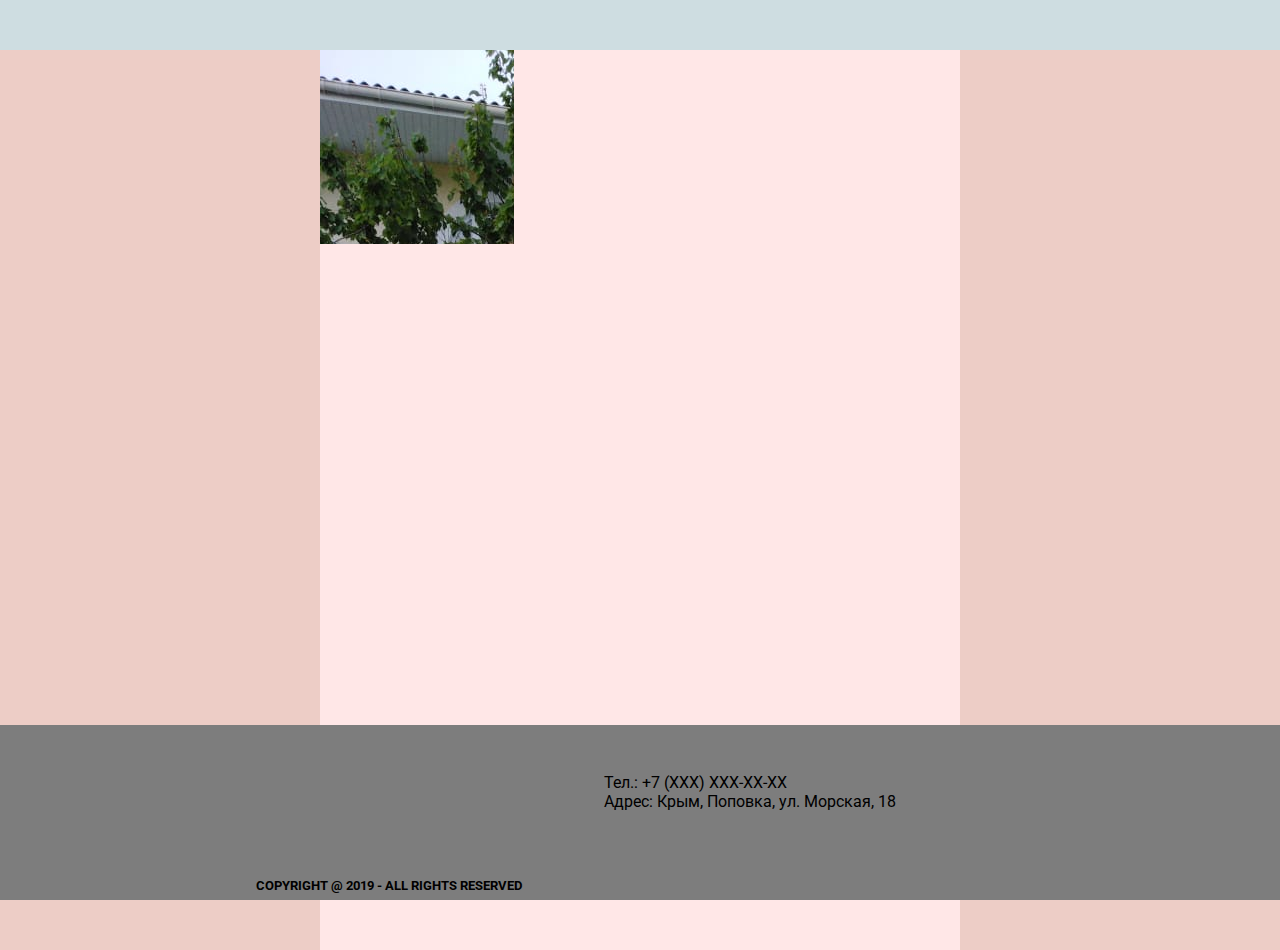
==== index.html @ b184a7c0 "Initial commit" ====
<!DOCTYPE html>
<html lang="en">
<head>
    <meta charset="UTF-8">
    <meta name="viewport" content="width=device-width, initial-scale=1.0">
    <meta http-equiv="X-UA-Compatible" content="ie=edge">
    <link rel="stylesheet" href="css/style.css">
    <link href="https://fonts.googleapis.com/css?family=Roboto&display=swap" rel="stylesheet">
    <title>Document</title>
</head>
<body>
    <div class="background">
    <div class="header"></div>
    <div class="container">
        <div class="main">
            <div class="photoElement" id="ph1"></div>
            <div class="photoElement" id="ph2"></div>
            <div class="photoElement" id="ph3"></div>
            <div class="photoElement" id="ph4"></div>
            <div class="photoElement" id="ph5"></div>
            <div class="photoElement" id="ph6"></div>    
        </div>
    </div>
    <footer class="footer">
        <div class="cinf">
            <div class="contacts">
                <ul id='fcontents'>
                    <li id='continfo'>Тел.: +7 (ХХХ) ХХХ-ХХ-ХХ</li>
                    <li id='continfo'>Адрес: Крым, Поповка, ул. Морская, 18</li>
                </ul>
            </div>
            <h5 class='copyright'>COPYRIGHT @ 2019 - ALL RIGHTS RESERVED</h5>
        </div>
    </footer>
    </div>
</body>
</html>
---- css/style.css ----
body {
    background-color: #edcdc6;
    padding: 0;
    margin: 0;
    min-width: auto;
}

.background {
    height: 100%;
    width: 100%;
    margin: 0;
}

.container {
    width: 50%;
    margin: 0 auto;
}

.header {
    top: 0;
    position: absolute;
    width: 100%;
    height: 50px;
    background-color: #cedde1;   
}

.main {
    background-color: #ffe7e7;
    width: 50%;
    height: 100%;
    position: absolute;
    margin-top: 50px;
    margin-bottom: 170px;
    margin-right: auto;
    margin-left: auto;
}

.footer {
    position: absolute;
    bottom: 0px;
    background-color: #7d7d7d;
    max-height: 175px;
    height: 100%;
    width: 100%;
    padding: 0;
    border: 0;
    margin: 0;
}

.copyright {
    position: absolute;
    bottom: 0;
    margin: 0 auto;
}

.photoElement {
    background-color: white;
    height: 194;
    width: 194;
    object-fit: cover;
    /* object-position: 0 0; */
}

.cinf {
    /* text-align: center; */
    display: flex;
    flex-flow: row wrap;
    margin: 0 auto;
    /* max-width: 1264px; */
    /* max-height: 300px; */
    width: 60%;
    padding: 32px 12px 12px 12px;
    font-family: 'Roboto', sans-serif;
}

.cinf > p{
    text-align: center;
}

.copyright {
    text-align: center;
    margin-bottom: 7px;
}

li {
    display: list-item;
}

ul {

}

.contacts {
    position: absolute;
    right: 30%;
}

/* #continfo {
    text-align: left;
    right: 30%;
    position: absolute;
} */

#ph1 {
    background-image: url("../assets/img/out/ph1.jpeg");
    width: 194px;
    height: 194px;
}

#fcontents {
    list-style: none;
}
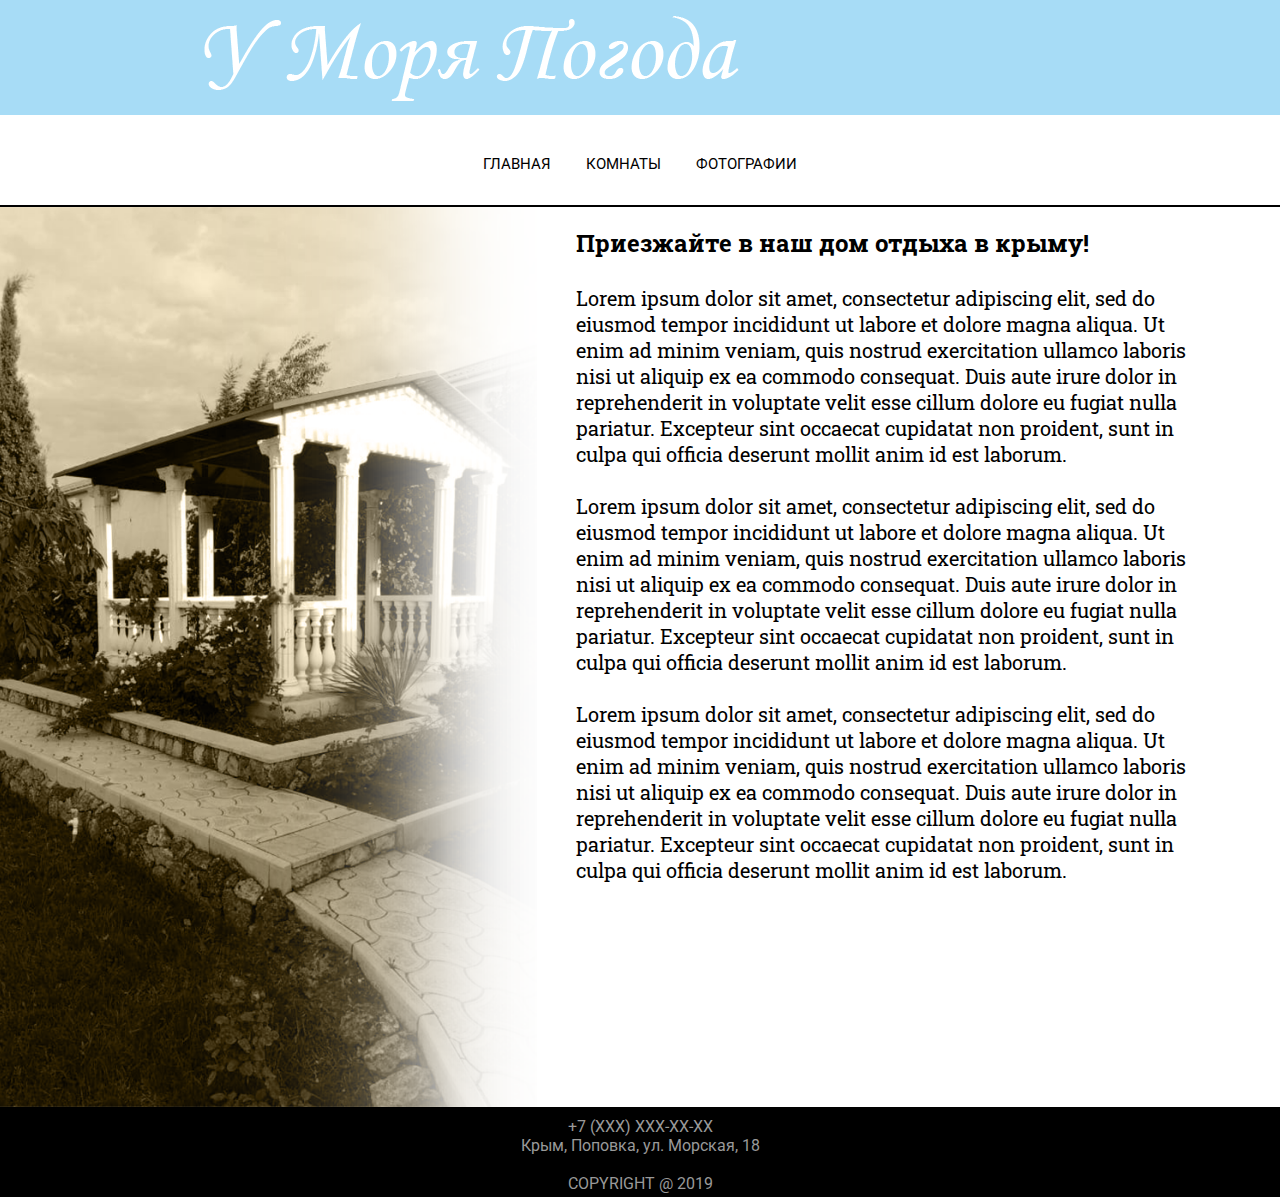
==== commit 18f702b5: "Changed the layout entirely" ====
--- a/index.html
+++ b/index.html
@@ -6,32 +6,64 @@
     <meta http-equiv="X-UA-Compatible" content="ie=edge">
     <link rel="stylesheet" href="css/style.css">
     <link href="https://fonts.googleapis.com/css?family=Roboto&display=swap" rel="stylesheet">
+    <link href="https://fonts.googleapis.com/css?family=Roboto+Slab&display=swap" rel="stylesheet">
     <title>Document</title>
 </head>
 <body>
-    <div class="background">
-    <div class="header"></div>
-    <div class="container">
-        <div class="main">
-            <div class="photoElement" id="ph1"></div>
-            <div class="photoElement" id="ph2"></div>
-            <div class="photoElement" id="ph3"></div>
-            <div class="photoElement" id="ph4"></div>
-            <div class="photoElement" id="ph5"></div>
-            <div class="photoElement" id="ph6"></div>    
+    <header>
+        <div class="logo">
+            <div class="container-logo">
+                <a href="index.html" class='btn-home'><img class="imglogo" src="assets/img/logo-crimea.png" alt=""></a>
+            </div>
         </div>
-    </div>
-    <footer class="footer">
-        <div class="cinf">
-            <div class="contacts">
-                <ul id='fcontents'>
-                    <li id='continfo'>Тел.: +7 (ХХХ) ХХХ-ХХ-ХХ</li>
-                    <li id='continfo'>Адрес: Крым, Поповка, ул. Морская, 18</li>
+    </header>
+    <!-- <div class="container"> -->
+        <nav>
+            <div class="topnav" id="tnav">
+                <a href="index-ph.html">ГЛАВНАЯ</a>
+                <a href="rooms.html">КОМНАТЫ</a>
+                <a href="photos.html">ФОТОГРАФИИ</a>
+                <a id="menu" href="#" class="menuicon">&#9776;</a>
+            </div>
+        </nav>    
+    <main>
+        <div class="mainbackground">
+            <div class="container photogrid" hidden>
+                <div class="photoElement" id="ph1"></div>
+                <div class="photoElement" id="ph2"></div>
+                <div class="photoElement" id="ph3"></div>
+                <div class="photoElement" id="ph4"></div>
+                <div class="photoElement" id="ph5"></div>
+                <div class="photoElement" id="ph6"></div>
+            </div>
+            <div class="container description">
+                <h2>Приезжайте в наш дом отдыха в крыму!</h2>
+                <p><br>Lorem ipsum dolor sit amet, consectetur adipiscing elit, sed do eiusmod tempor incididunt ut labore et dolore magna
+                    aliqua. Ut enim ad minim veniam, quis nostrud exercitation ullamco laboris nisi ut aliquip ex ea commodo consequat.
+                    Duis aute irure dolor in reprehenderit in voluptate velit esse cillum dolore eu fugiat nulla pariatur. Excepteur
+                    sint occaecat cupidatat non proident, sunt in culpa qui officia deserunt mollit anim id est laborum.</p>
+                <p><br>Lorem ipsum dolor sit amet, consectetur adipiscing elit, sed do eiusmod tempor incididunt ut labore et dolore magna
+                    aliqua. Ut enim ad minim veniam, quis nostrud exercitation ullamco laboris nisi ut aliquip ex ea commodo consequat.
+                    Duis aute irure dolor in reprehenderit in voluptate velit esse cillum dolore eu fugiat nulla pariatur. Excepteur
+                    sint occaecat cupidatat non proident, sunt in culpa qui officia deserunt mollit anim id est laborum.</p>
+                <p><br>Lorem ipsum dolor sit amet, consectetur adipiscing elit, sed do eiusmod tempor incididunt ut labore et dolore magna
+                    aliqua. Ut enim ad minim veniam, quis nostrud exercitation ullamco laboris nisi ut aliquip ex ea commodo consequat.
+                    Duis aute irure dolor in reprehenderit in voluptate velit esse cillum dolore eu fugiat nulla pariatur. Excepteur
+                    sint occaecat cupidatat non proident, sunt in culpa qui officia deserunt mollit anim id est laborum.</p>
+            </div>
+        </div>
+    </main>
+    <footer>
+        <div class="footerdiv">
+            <div class="container">
+                <ul>
+                    <li class = 'footer-li'>+7 (ХХХ) ХХХ-ХХ-ХХ</li>
+                    <li class = 'footer-li'>Крым, Поповка, ул. Морская, 18</li>
+                    <li class="footer-copyright"><br>COPYRIGHT @ 2019</li>
                 </ul>
             </div>
-            <h5 class='copyright'>COPYRIGHT @ 2019 - ALL RIGHTS RESERVED</h5>
         </div>
     </footer>
-    </div>
+    <script src="js/script.js"></script>
 </body>
 </html>--- a/css/style.css
+++ b/css/style.css
@@ -1,112 +1,214 @@
+* {
+  margin: 0;
+  padding: 0;
+}
+
 body {
-    background-color: #edcdc6;
-    padding: 0;
-    margin: 0;
-    min-width: auto;
-}
-
-.background {
-    height: 100%;
-    width: 100%;
-    margin: 0;
-}
-
-.container {
-    width: 50%;
-    margin: 0 auto;
-}
-
-.header {
-    top: 0;
+  font-family: "Roboto", sans-serif;
+}
+
+a {
+  text-decoration: none;
+}
+
+li {
+  list-style: none;
+  display: inline-block;
+}
+
+.logo {
+  background: #a7dcf6;
+  width: 100%;
+  display: flex;
+  /* justify-content: center; */
+}
+
+.logo .container-logo {
+  width: 70%;
+  margin: 0 auto;
+}
+
+.imglogo {
+  padding: 5px;
+  max-width: 100%;
+  box-sizing: border-box;
+}
+
+nav {
+  margin: auto;
+  width: 100%;
+  height: 50px;
+  text-align: center;
+  border-bottom: black 2px solid;
+  /* box-shadow: 5px rgba(100, 100, 100); */
+}
+
+.topnav {
+  background-color: #fff;
+  font-size: 14px;
+  margin-top: 40px;
+}
+
+.topnav a {
+  color: #000;
+  text-align: center;
+  padding: 14px 16px;
+  font-size: 15px;
+  height: 100%;
+}
+
+.topnav a:hover {
+  border-bottom: 18px solid #f6c1a7;
+  border-top: 26px solid #f6c1a7;
+  background-color: #F6C1A7;
+  color: white;
+}
+
+.topnav .menuicon {
+  display: none;
+  /* float: right; */
+}
+
+.topnav .menuicon:hover {
+  border-bottom: none;
+  border-right: none;
+}
+
+body .container {
+  width: 50%;
+  margin: 0 auto;
+}
+
+.mainbackground {
+    height: 100vh;
+    background-image: url('../assets/img/out/bg1.png');
+    background-size: cover;
+    background-position: center;
+    /* position: fixed; */
+}
+
+.photogrid {
     position: absolute;
-    width: 100%;
-    height: 50px;
-    background-color: #cedde1;   
-}
-
-.main {
-    background-color: #ffe7e7;
-    width: 50%;
-    height: 100%;
-    position: absolute;
-    margin-top: 50px;
-    margin-bottom: 170px;
-    margin-right: auto;
-    margin-left: auto;
-}
-
-.footer {
-    position: absolute;
-    bottom: 0px;
-    background-color: #7d7d7d;
-    max-height: 175px;
-    height: 100%;
-    width: 100%;
-    padding: 0;
-    border: 0;
-    margin: 0;
-}
-
-.copyright {
-    position: absolute;
-    bottom: 0;
-    margin: 0 auto;
+    right: 5%;
+    padding-top: 50px;
 }
 
 .photoElement {
-    background-color: white;
-    height: 194;
-    width: 194;
-    object-fit: cover;
-    /* object-position: 0 0; */
-}
-
-.cinf {
-    /* text-align: center; */
-    display: flex;
-    flex-flow: row wrap;
-    margin: 0 auto;
-    /* max-width: 1264px; */
-    /* max-height: 300px; */
-    width: 60%;
-    padding: 32px 12px 12px 12px;
-    font-family: 'Roboto', sans-serif;
-}
-
-.cinf > p{
-    text-align: center;
-}
-
-.copyright {
-    text-align: center;
-    margin-bottom: 7px;
-}
-
-li {
-    display: list-item;
-}
-
-ul {
-
-}
-
-.contacts {
-    position: absolute;
-    right: 30%;
-}
-
-/* #continfo {
-    text-align: left;
-    right: 30%;
-    position: absolute;
-} */
-
-#ph1 {
-    background-image: url("../assets/img/out/ph1.jpeg");
+    box-sizing: border-box;
     width: 194px;
     height: 194px;
-}
-
-#fcontents {
-    list-style: none;
-}+    background-size: cover;
+    float: left;
+    margin: 3%;
+    border-radius: 5%;
+}
+
+.description {
+    font-family: 'Roboto Slab', serif;
+    position: absolute;
+    right: 5%;
+    padding-top: 20px;
+}
+
+.description>p {
+    font-size: 20px;
+}
+
+#ph1 {
+    background-image: url('../assets/img/out/ph4.jpeg');
+    object-position: 50% 0;
+}
+#ph2 {
+    background-image: url('../assets/img/out/ph1.jpeg');
+    object-position: 50% 0;
+}
+#ph3 {
+    background-image: url('../assets/img/out/ph2.jpeg');
+    object-position: 50% 0;
+}
+#ph4 {
+    background-image: url('../assets/img/out/ph9.jpeg');
+    object-position: 50% 0;
+}
+#ph5 {
+    background-image: url('../assets/img/out/ph6.jpeg');
+    object-position: 50% 0;
+}
+#ph6 {
+    background-image: url('../assets/img/out/ph8.jpeg');
+    object-position: 50% 0;
+}
+
+.footerdiv {
+    height: 70px;
+    background: #000;
+    color: #999;
+    text-shadow: 5px #666;
+    padding: 10px;
+    text-align: center;
+}
+
+.footer-li {
+    display: block;
+
+}
+
+.footer-copyright {
+    justify-content: center;
+}
+
+/* Это нужно для определенных экранов меньше 768px */
+@media screen and (max-width: 768px) {
+  /* Это нужно для значения первого элемента, чтобы была видна кнопка ГЛАВНАЯ и рядом с ней иконка меню */
+  .topnav a:not(:first-child) {
+    display: none;
+  }
+  .topnav a.menuicon {
+    float: right;
+    margin-top: -17px;
+    display: block;
+    color: black;
+  }
+  nav {
+    width: 100%;
+    height: 100px;
+  }
+  .topnav.responsive {
+    position: relative;
+  }
+  /* Чтобы иконка отображалась справа, это для маленьких экранов */
+  .topnav.responsive a.menuicon {
+    position: absolute;
+    right: 0;
+    top: 0;
+  }
+
+  .topnav.responsive a:hover {
+    border-right: 4px solid #000;
+    border-bottom: 0;
+  }
+
+  .topnav.responsive a.menuicon:hover {
+      border: none;
+  }
+
+  /* переместить текст влево */
+  .topnav.responsive a {
+    float: none;
+    display: block;
+    text-align: left;
+  }
+  .mainbackground {
+      background-image: none;
+  }
+  .photogrid {
+      right: 0;
+      /* text-align: center; */
+      margin: 0 auto;
+      position: relative;
+  }
+  .photoElement {
+      height: 400px;
+      width: 400px;
+  }
+}
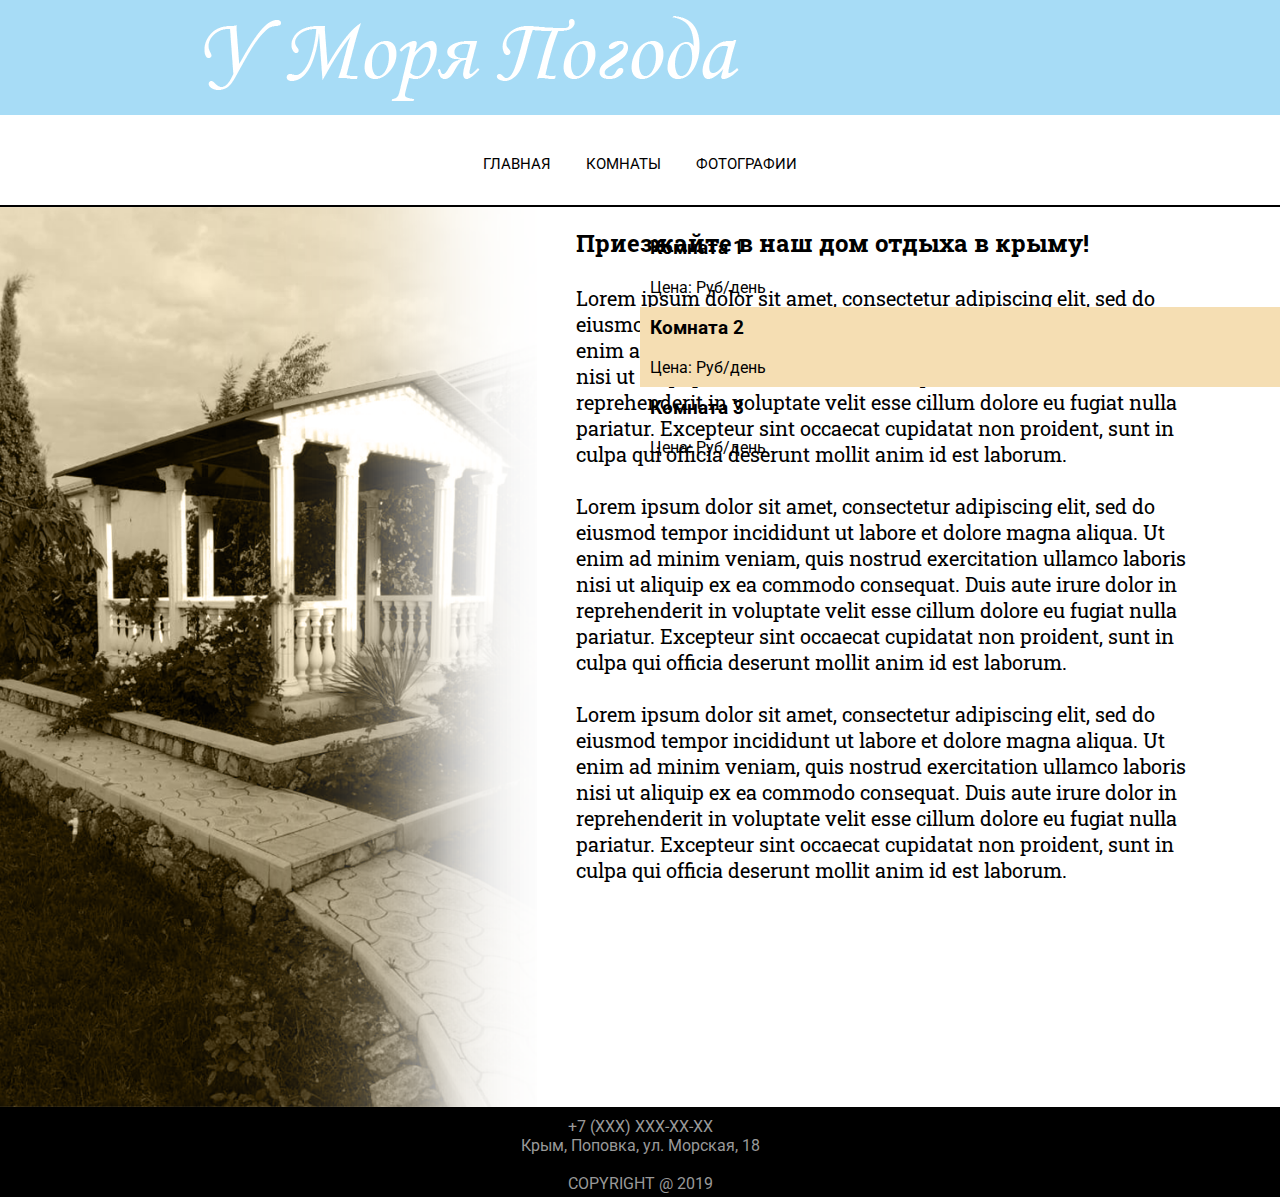
==== commit 5553acec: "Added some code and images" ====
--- a/index.html
+++ b/index.html
@@ -20,15 +20,15 @@
     <!-- <div class="container"> -->
         <nav>
             <div class="topnav" id="tnav">
-                <a href="index-ph.html">ГЛАВНАЯ</a>
-                <a href="rooms.html">КОМНАТЫ</a>
-                <a href="photos.html">ФОТОГРАФИИ</a>
+                <a id="index" href="">ГЛАВНАЯ</a>
+                <a id="rooms" href="">КОМНАТЫ</a>
+                <a id="photos" href="">ФОТОГРАФИИ</a>
                 <a id="menu" href="#" class="menuicon">&#9776;</a>
             </div>
         </nav>    
     <main>
         <div class="mainbackground">
-            <div class="container photogrid" hidden>
+            <div class="container photogrid" id='#photogrid'>
                 <div class="photoElement" id="ph1"></div>
                 <div class="photoElement" id="ph2"></div>
                 <div class="photoElement" id="ph3"></div>
@@ -36,7 +36,7 @@
                 <div class="photoElement" id="ph5"></div>
                 <div class="photoElement" id="ph6"></div>
             </div>
-            <div class="container description">
+            <div class="container description" id="description">
                 <h2>Приезжайте в наш дом отдыха в крыму!</h2>
                 <p><br>Lorem ipsum dolor sit amet, consectetur adipiscing elit, sed do eiusmod tempor incididunt ut labore et dolore magna
                     aliqua. Ut enim ad minim veniam, quis nostrud exercitation ullamco laboris nisi ut aliquip ex ea commodo consequat.
@@ -50,6 +50,25 @@
                     aliqua. Ut enim ad minim veniam, quis nostrud exercitation ullamco laboris nisi ut aliquip ex ea commodo consequat.
                     Duis aute irure dolor in reprehenderit in voluptate velit esse cillum dolore eu fugiat nulla pariatur. Excepteur
                     sint occaecat cupidatat non proident, sunt in culpa qui officia deserunt mollit anim id est laborum.</p>
+            </div>
+            <div class="rooms container" id="rooms">
+                <div class="apartments">
+                    <h3>Комната 1</h3>
+                    <p><br>Цена: <span></span> Руб/день</p>
+                    <div id="ap1a"></div>
+                    <div id="ap1b"></div>
+                </div>
+                <div class="apartments">
+                    <h3>Комната 2</h3>
+                    <p><br>Цена: <span></span> Руб/день</p>
+                    <div id="ap2a"></div>
+                    <div id="ap2b"></div>
+                </div>
+                <div class="apartments">
+                    <h3>Комната 3</h3>
+                    <p><br>Цена: <span></span> Руб/день</p>
+                    <div id="ap3a"></div>
+                </div>
             </div>
         </div>
     </main>
--- a/css/style.css
+++ b/css/style.css
@@ -14,6 +14,10 @@
 li {
   list-style: none;
   display: inline-block;
+}
+
+.photogrid {
+    display: none;
 }
 
 .logo {
@@ -91,6 +95,32 @@
     position: absolute;
     right: 5%;
     padding-top: 50px;
+}
+
+.description {
+    font-family: 'Roboto Slab', serif;
+    position: absolute;
+    right: 5%;
+    padding-top: 20px;
+}
+
+.description>p {
+    font-size: 20px;
+}
+
+.rooms {
+    padding-top: 20px;
+    position: absolute;
+    right: 0;
+}
+
+.apartments{
+    padding: 10px;
+    width: 100%;
+}
+
+.apartments:nth-child(2) {
+    background-color: wheat;
 }
 
 .photoElement {
@@ -103,17 +133,6 @@
     border-radius: 5%;
 }
 
-.description {
-    font-family: 'Roboto Slab', serif;
-    position: absolute;
-    right: 5%;
-    padding-top: 20px;
-}
-
-.description>p {
-    font-size: 20px;
-}
-
 #ph1 {
     background-image: url('../assets/img/out/ph4.jpeg');
     object-position: 50% 0;
@@ -137,6 +156,9 @@
 #ph6 {
     background-image: url('../assets/img/out/ph8.jpeg');
     object-position: 50% 0;
+}
+#ap1a{
+    background-image: url('');
 }
 
 .footerdiv {
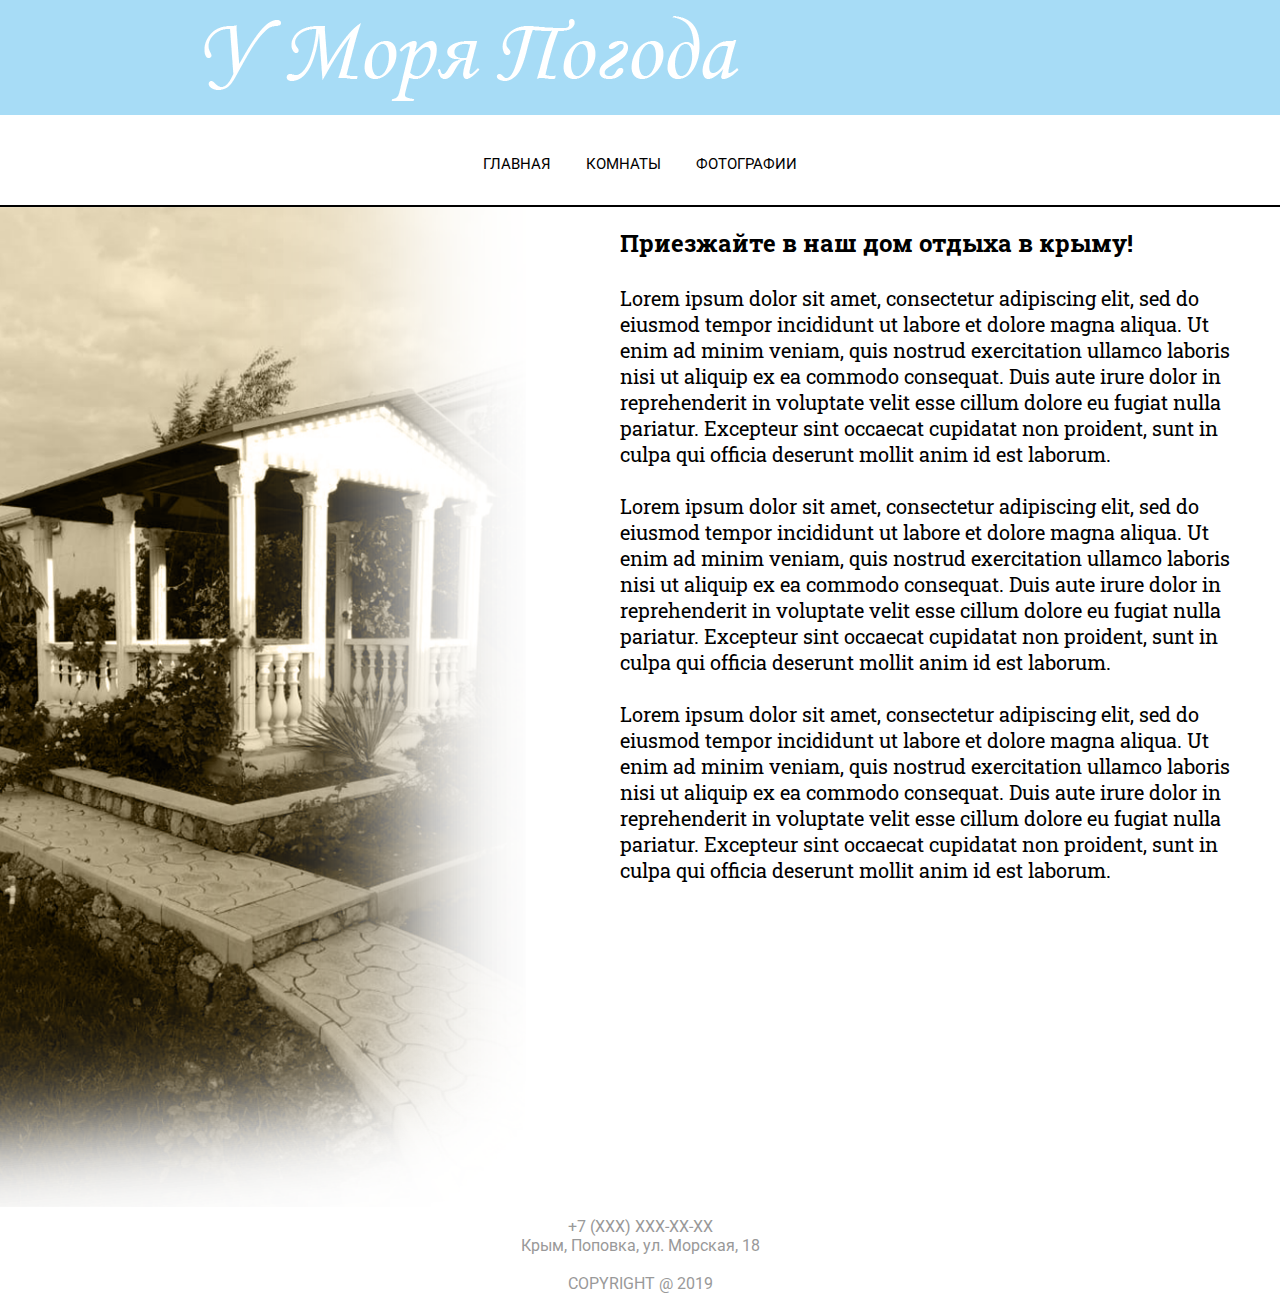
==== commit 1efdba42: "Don't have much time to change much, so I'll leave as it is for now" ====
--- a/index.html
+++ b/index.html
@@ -20,21 +20,21 @@
     <!-- <div class="container"> -->
         <nav>
             <div class="topnav" id="tnav">
-                <a id="index" href="">ГЛАВНАЯ</a>
-                <a id="rooms" href="">КОМНАТЫ</a>
-                <a id="photos" href="">ФОТОГРАФИИ</a>
-                <a id="menu" href="#" class="menuicon">&#9776;</a>
+                <span id="index" href="">ГЛАВНАЯ</span>
+                <span id="rooms" href="">КОМНАТЫ</span>
+                <span id="photos" href="">ФОТОГРАФИИ</span>
+                <span id="menu" href="#" class="menuicon">&#9776;</span>
             </div>
         </nav>    
     <main>
         <div class="mainbackground">
-            <div class="container photogrid" id='#photogrid'>
-                <div class="photoElement" id="ph1"></div>
-                <div class="photoElement" id="ph2"></div>
-                <div class="photoElement" id="ph3"></div>
-                <div class="photoElement" id="ph4"></div>
-                <div class="photoElement" id="ph5"></div>
-                <div class="photoElement" id="ph6"></div>
+            <div class="container photogrid" id='photogrid'>
+                <div class="photoElement grid" id="ph1"></div>
+                <div class="photoElement grid" id="ph2"></div>
+                <div class="photoElement grid" id="ph3"></div>
+                <div class="photoElement grid" id="ph4"></div>
+                <div class="photoElement grid" id="ph5"></div>
+                <div class="photoElement grid" id="ph6"></div>
             </div>
             <div class="container description" id="description">
                 <h2>Приезжайте в наш дом отдыха в крыму!</h2>
@@ -51,24 +51,39 @@
                     Duis aute irure dolor in reprehenderit in voluptate velit esse cillum dolore eu fugiat nulla pariatur. Excepteur
                     sint occaecat cupidatat non proident, sunt in culpa qui officia deserunt mollit anim id est laborum.</p>
             </div>
-            <div class="rooms container" id="rooms">
+            <div class="rooms" id="roomsdiv">
                 <div class="apartments">
-                    <h3>Комната 1</h3>
-                    <p><br>Цена: <span></span> Руб/день</p>
-                    <div id="ap1a"></div>
-                    <div id="ap1b"></div>
+                    <div class="container displace">
+                        <h3>Комната 1</h3>
+                        <p>Цена: <span></span> Руб/день</p>
+                        <div id="ap1a" class="photoElement aps"></div>
+                        <div id="ap1b" class="photoElement aps"></div>
+                    </div>
                 </div>
                 <div class="apartments">
-                    <h3>Комната 2</h3>
-                    <p><br>Цена: <span></span> Руб/день</p>
-                    <div id="ap2a"></div>
-                    <div id="ap2b"></div>
+                    <div class="container displace">
+                        <h3>Комната 2</h3>
+                        <p>Цена: <span></span> Руб/день</p>
+                        <div id="ap2a" class="photoElement aps"></div>
+                    </div>
                 </div>
                 <div class="apartments">
-                    <h3>Комната 3</h3>
-                    <p><br>Цена: <span></span> Руб/день</p>
-                    <div id="ap3a"></div>
+                    <div class="container displace">
+                        <h3>Комната 3</h3>
+                        <p>Цена: <span></span> Руб/день</p>
+                        <div id="ap3a" class="photoElement aps"></div>
+                    </div>
                 </div>
+                <div class="apartments">
+                    <div class="container displace">
+                        <h3>Общая кухня</h3>
+                        <p>У нас также имеется общая кухня </p>
+                        <div id="kitchen" class="photoElement aps"></div>
+                    </div>
+                </div>
+            </div>
+            <div class="popupbg container">
+                <div id='popup'></div>
             </div>
         </div>
     </main>
--- a/css/style.css
+++ b/css/style.css
@@ -7,7 +7,11 @@
   font-family: "Roboto", sans-serif;
 }
 
-a {
+html, body {
+  height: 100%;
+}
+
+span {
   text-decoration: none;
 }
 
@@ -53,7 +57,7 @@
   margin-top: 40px;
 }
 
-.topnav a {
+.topnav span {
   color: #000;
   text-align: center;
   padding: 14px 16px;
@@ -61,15 +65,16 @@
   height: 100%;
 }
 
-.topnav a:hover {
-  border-bottom: 18px solid #f6c1a7;
-  border-top: 26px solid #f6c1a7;
-  background-color: #F6C1A7;
+.topnav span:hover {
+  /* border-bottom: 18px solid #f6c1a7; */
+  /* border-top: 26px solid #f6c1a7; */
+  background-color: #f6c1a7;
   color: white;
 }
 
 .topnav .menuicon {
   display: none;
+  background-color: rgba(0, 0, 0, 0) !important;
   /* float: right; */
 }
 
@@ -84,10 +89,12 @@
 }
 
 .mainbackground {
-    height: 100vh;
-    background-image: url('../assets/img/out/bg1.png');
+    height: auto;
+    width: auto;
+    background-image: url('../assets/img/out/bg2.png');
     background-size: cover;
     background-position: center;
+    min-height: 1000px;
     /* position: fixed; */
 }
 
@@ -100,8 +107,8 @@
 .description {
     font-family: 'Roboto Slab', serif;
     position: absolute;
-    right: 5%;
-    padding-top: 20px;
+    right: 0;
+    padding: 20px;
 }
 
 .description>p {
@@ -109,18 +116,30 @@
 }
 
 .rooms {
-    padding-top: 20px;
-    position: absolute;
+    display: none;
+    /* padding-top: 20px; */
+    /* padding-right: 20px; */
+    position: relative;
     right: 0;
+    z-index: -1;
 }
 
 .apartments{
-    padding: 10px;
+    padding-top: 10px;
+    padding-bottom: 10px;
     width: 100%;
-}
-
-.apartments:nth-child(2) {
+    z-index: -1;
+    background-color: #eee;
+    float: left;
+    text-align: end;
+}
+
+.apartments:nth-child(2n) {
     background-color: wheat;
+}
+
+.container .displace {
+padding-right: 50px;
 }
 
 .photoElement {
@@ -128,42 +147,87 @@
     width: 194px;
     height: 194px;
     background-size: cover;
+    margin: 2%;
+    border-radius: 5%;
+}
+
+.grid {
     float: left;
-    margin: 3%;
-    border-radius: 5%;
+}
+
+.aps {
+    float: right;
+    padding-left: 10px;
+    padding-top: 30px;
+    padding-bottom: 30px;
+    z-index: 1;
+    position: relative;
+}
+
+.popupbg {
+  display: none;
+  background-color: rgba(0, 0, 0, 0.2);
+  width: 100%;
+  height: 100%;
+  position: sticky;
+}
+
+.popup {
+  display: none;
+  position: sticky;
+  background-color: black;
+  background-image: url();
+  background-size: contain;
+  width: 740px;
+  height: 1040px;
+  margin: 0 auto;
+  top: 300px;
+}
+
+.visible {
+  display: block;
 }
 
 #ph1 {
     background-image: url('../assets/img/out/ph4.jpeg');
-    object-position: 50% 0;
 }
 #ph2 {
     background-image: url('../assets/img/out/ph1.jpeg');
-    object-position: 50% 0;
 }
 #ph3 {
     background-image: url('../assets/img/out/ph2.jpeg');
-    object-position: 50% 0;
 }
 #ph4 {
     background-image: url('../assets/img/out/ph9.jpeg');
-    object-position: 50% 0;
 }
 #ph5 {
     background-image: url('../assets/img/out/ph6.jpeg');
-    object-position: 50% 0;
 }
 #ph6 {
     background-image: url('../assets/img/out/ph8.jpeg');
-    object-position: 50% 0;
 }
 #ap1a{
-    background-image: url('');
+    background-image: url('../assets/img/ap/room1/1.jpeg');
+}
+#ap1b{
+    background-image: url('../assets/img/ap/room1/2.jpeg');
+}
+#ap2a{
+    background-image: url('../assets/img/ap/room2/1.jpeg');
+}
+#ap3a{
+    background-image: url('../assets/img/ap/room3/1.jpeg');
+}
+#kitchen{
+    background-image: url('../assets/img/ap/room4/1.jpeg');
+}
+
+footer {
+  /* background: #000; */
 }
 
 .footerdiv {
     height: 70px;
-    background: #000;
     color: #999;
     text-shadow: 5px #666;
     padding: 10px;
@@ -182,10 +246,10 @@
 /* Это нужно для определенных экранов меньше 768px */
 @media screen and (max-width: 768px) {
   /* Это нужно для значения первого элемента, чтобы была видна кнопка ГЛАВНАЯ и рядом с ней иконка меню */
-  .topnav a:not(:first-child) {
+  .topnav span:not(:first-child) {
     display: none;
   }
-  .topnav a.menuicon {
+  .topnav span.menuicon {
     float: right;
     margin-top: -17px;
     display: block;
@@ -199,23 +263,29 @@
     position: relative;
   }
   /* Чтобы иконка отображалась справа, это для маленьких экранов */
-  .topnav.responsive a.menuicon {
+  .topnav.responsive span.menuicon {
     position: absolute;
     right: 0;
     top: 0;
   }
 
-  .topnav.responsive a:hover {
+  main {
+    padding-top: 100px;
+  }
+
+  .topnav.responsive span:hover {
     border-right: 4px solid #000;
-    border-bottom: 0;
-  }
-
-  .topnav.responsive a.menuicon:hover {
+    border-bottom: none;
+    border-top: none;
+    background-color: none;
+  }
+
+  .topnav.responsive span.menuicon:hover {
       border: none;
   }
 
   /* переместить текст влево */
-  .topnav.responsive a {
+  .topnav.responsive span {
     float: none;
     display: block;
     text-align: left;
@@ -233,4 +303,14 @@
       height: 400px;
       width: 400px;
   }
-}
+  .rooms {
+    padding-top: 200px;
+  }
+  body .container {
+    margin: 0;
+    width: 100%;
+  }
+  span {
+    /* background-color: #fff; */
+  }
+}
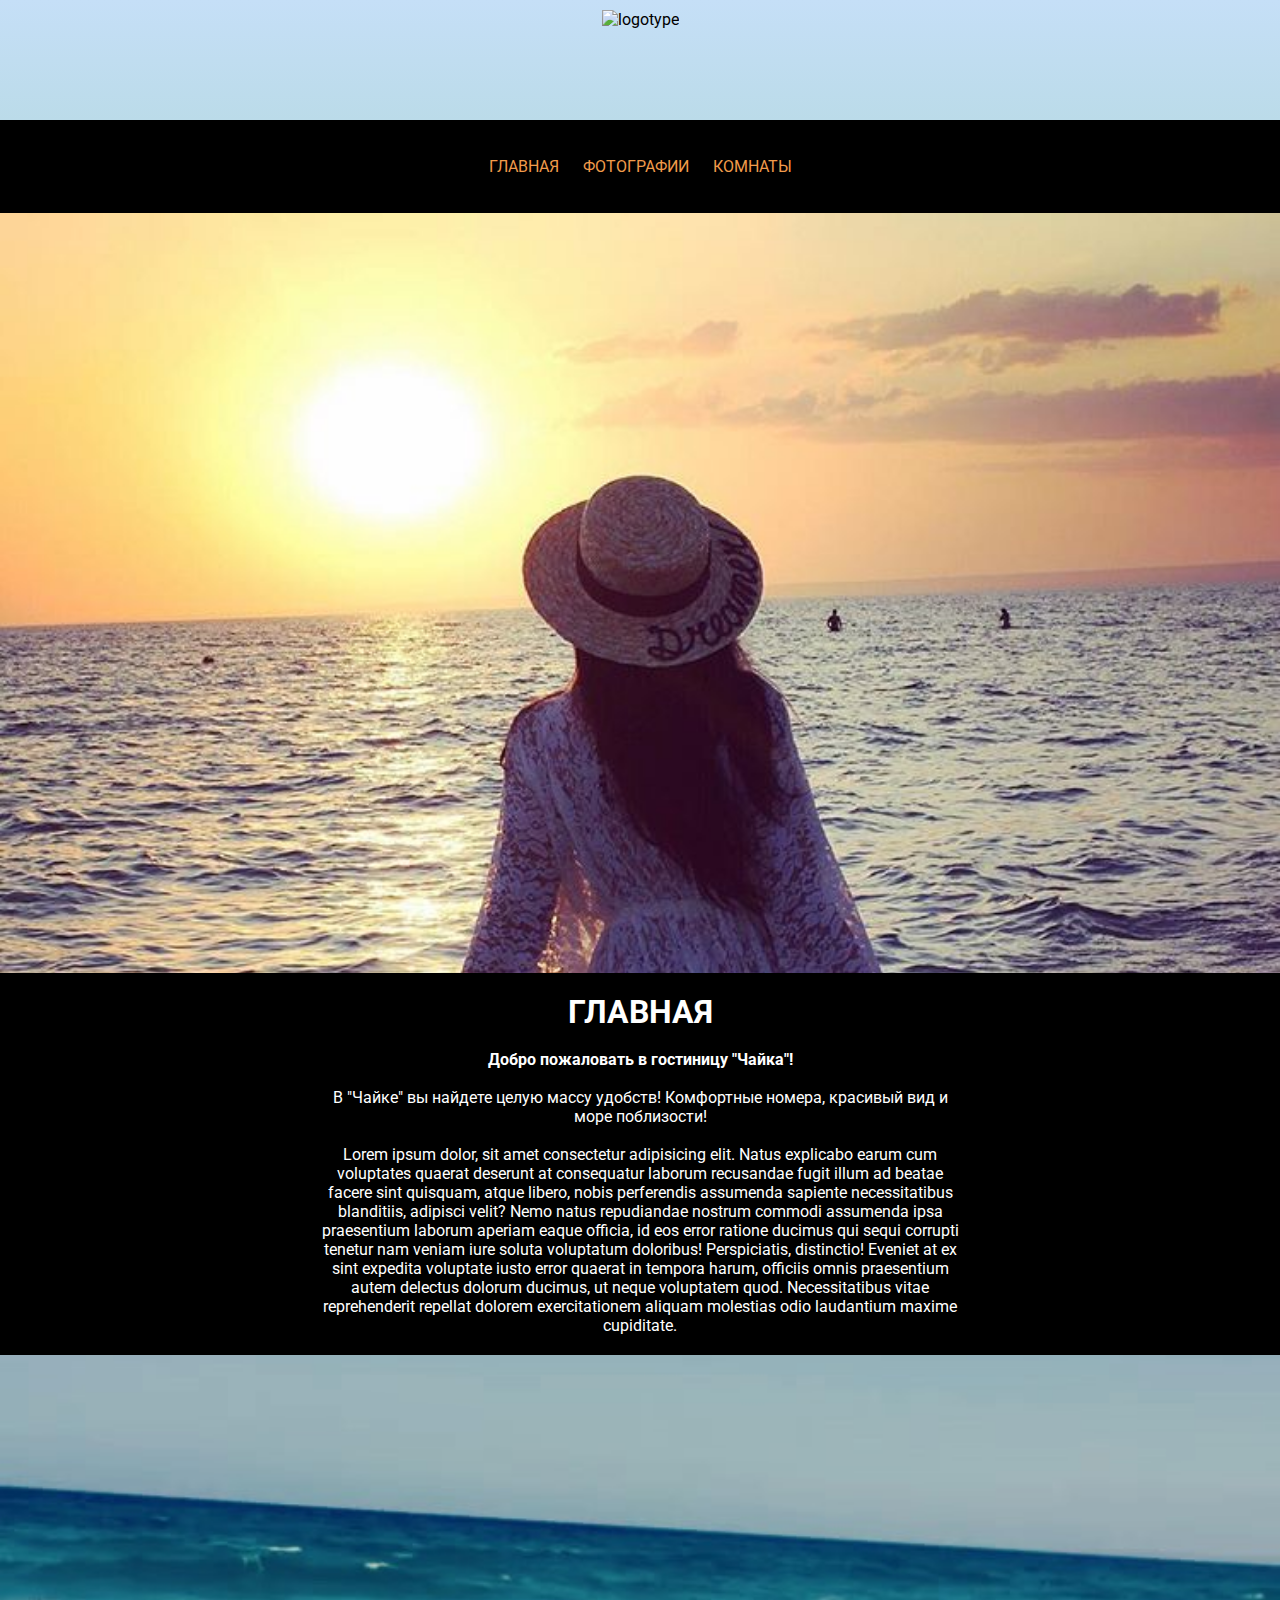
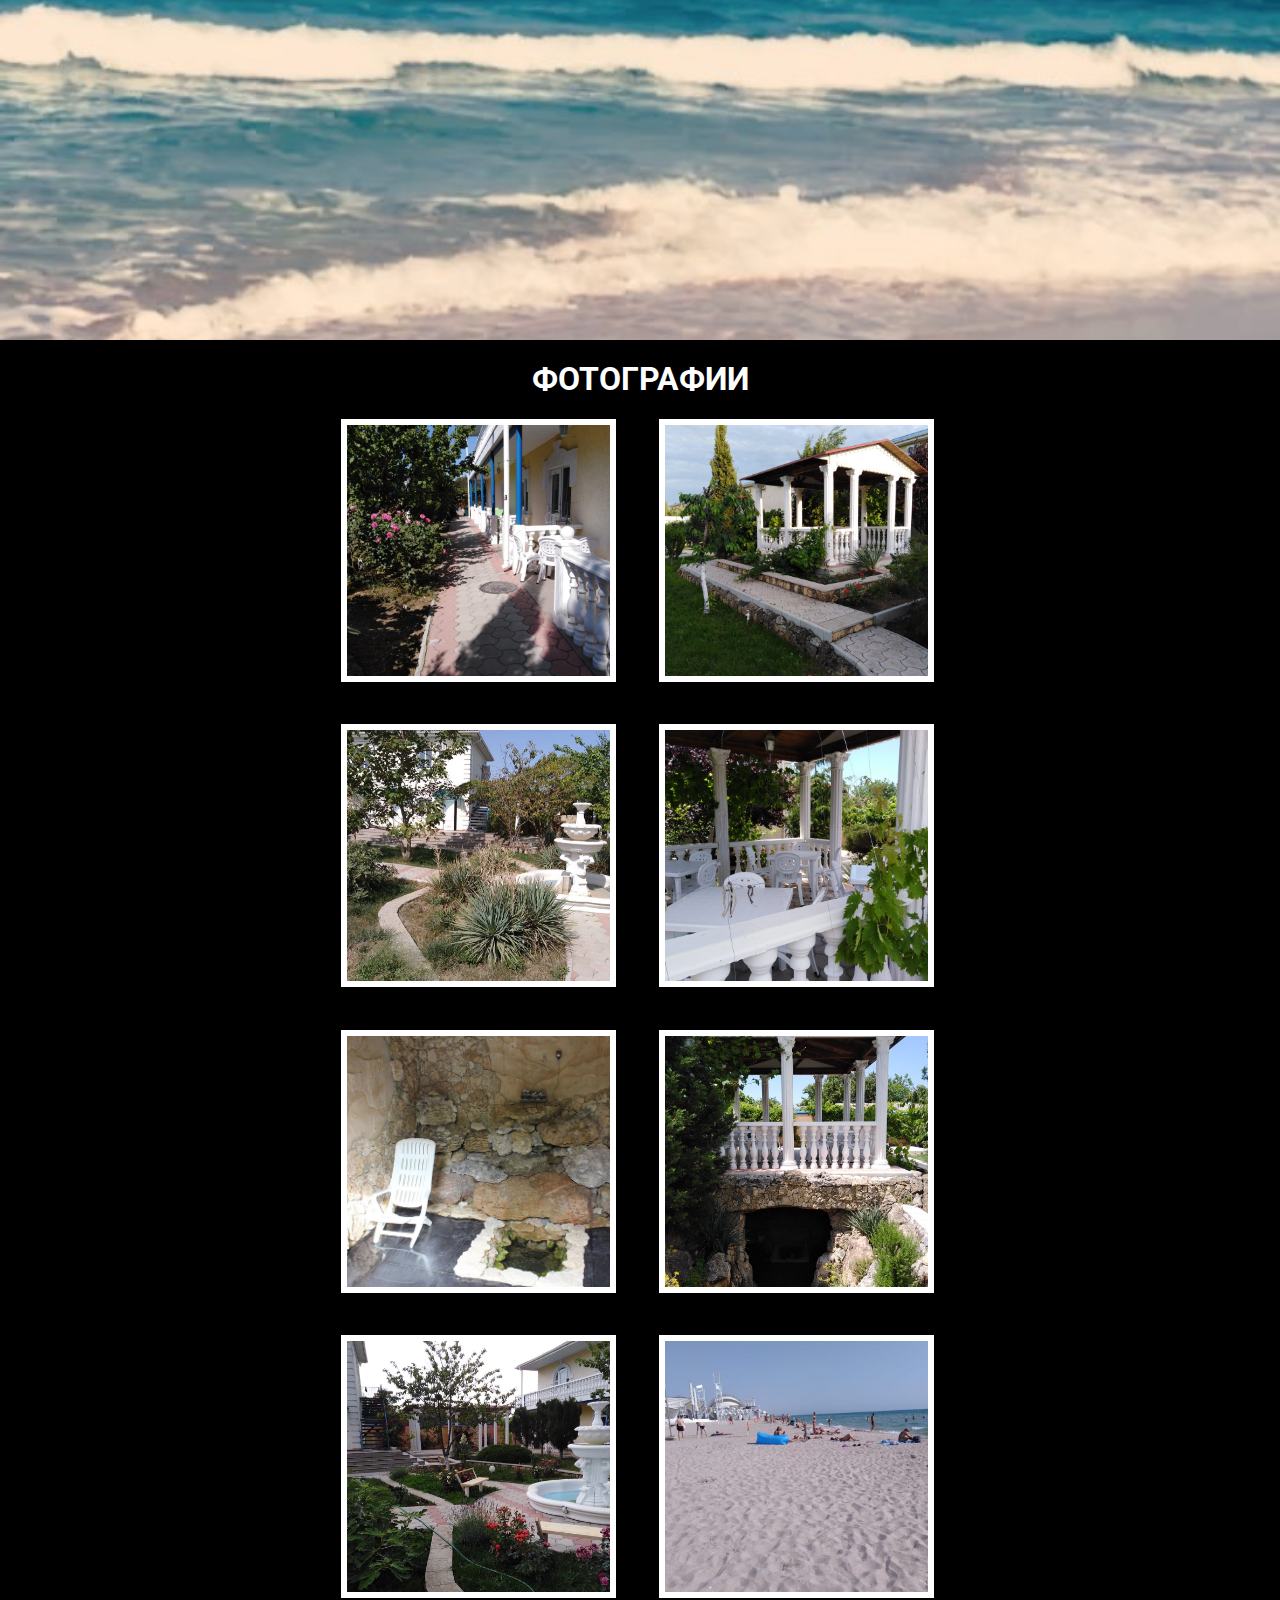
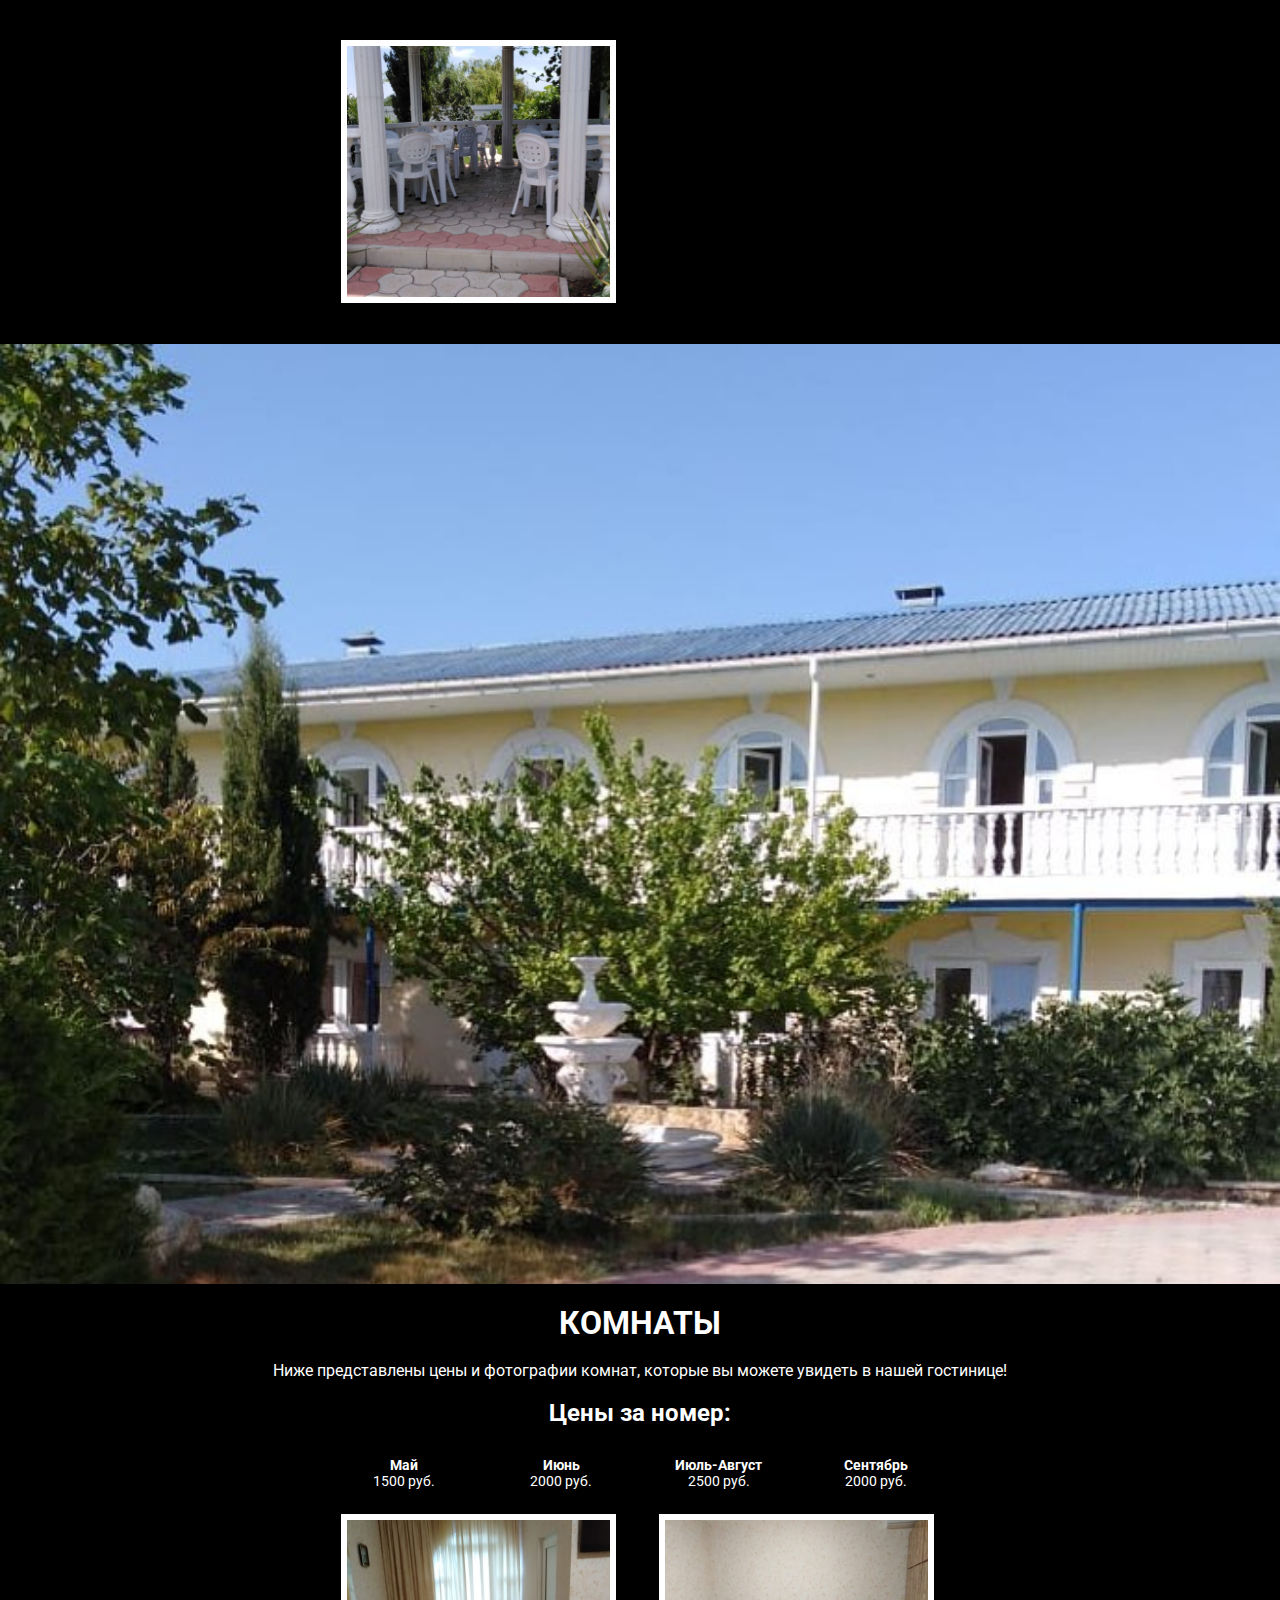
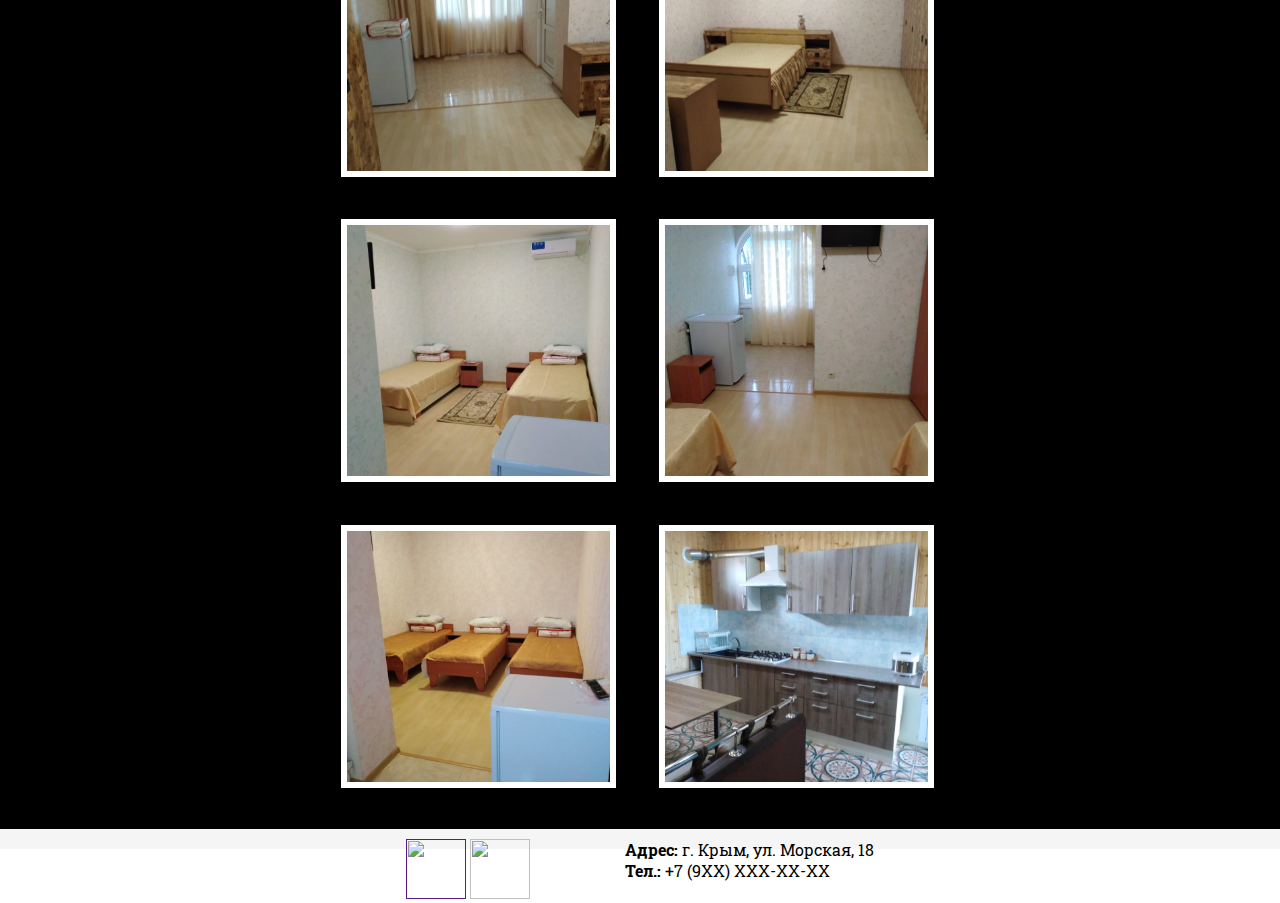
==== commit 31d66db8: "Renamed some files" ====
--- a/index.html
+++ b/index.html
@@ -1,103 +1,119 @@
 <!DOCTYPE html>
 <html lang="en">
+
 <head>
     <meta charset="UTF-8">
     <meta name="viewport" content="width=device-width, initial-scale=1.0">
     <meta http-equiv="X-UA-Compatible" content="ie=edge">
-    <link rel="stylesheet" href="css/style.css">
+    <link rel="stylesheet" href="css/style2.css">
     <link href="https://fonts.googleapis.com/css?family=Roboto&display=swap" rel="stylesheet">
     <link href="https://fonts.googleapis.com/css?family=Roboto+Slab&display=swap" rel="stylesheet">
     <title>Document</title>
 </head>
+
 <body>
     <header>
-        <div class="logo">
-            <div class="container-logo">
-                <a href="index.html" class='btn-home'><img class="imglogo" src="assets/img/logo-crimea.png" alt=""></a>
+        <div class="headerdiv">
+            <img src="../crimea-house/assets/img/logo-chaika.png" class="logo" alt="logotype">
+        </div>
+    </header>
+    <nav>
+        <div class="navdiv">
+            <div class="container">
+                <ul>
+                    <li>ГЛАВНАЯ</li>
+                    <li>ФОТОГРАФИИ</li>
+                    <li>КОМНАТЫ</li>
+                </ul>
             </div>
         </div>
-    </header>
-    <!-- <div class="container"> -->
-        <nav>
-            <div class="topnav" id="tnav">
-                <span id="index" href="">ГЛАВНАЯ</span>
-                <span id="rooms" href="">КОМНАТЫ</span>
-                <span id="photos" href="">ФОТОГРАФИИ</span>
-                <span id="menu" href="#" class="menuicon">&#9776;</span>
-            </div>
-        </nav>    
+    </nav>
     <main>
-        <div class="mainbackground">
-            <div class="container photogrid" id='photogrid'>
-                <div class="photoElement grid" id="ph1"></div>
-                <div class="photoElement grid" id="ph2"></div>
-                <div class="photoElement grid" id="ph3"></div>
-                <div class="photoElement grid" id="ph4"></div>
-                <div class="photoElement grid" id="ph5"></div>
-                <div class="photoElement grid" id="ph6"></div>
-            </div>
-            <div class="container description" id="description">
-                <h2>Приезжайте в наш дом отдыха в крыму!</h2>
-                <p><br>Lorem ipsum dolor sit amet, consectetur adipiscing elit, sed do eiusmod tempor incididunt ut labore et dolore magna
-                    aliqua. Ut enim ad minim veniam, quis nostrud exercitation ullamco laboris nisi ut aliquip ex ea commodo consequat.
-                    Duis aute irure dolor in reprehenderit in voluptate velit esse cillum dolore eu fugiat nulla pariatur. Excepteur
-                    sint occaecat cupidatat non proident, sunt in culpa qui officia deserunt mollit anim id est laborum.</p>
-                <p><br>Lorem ipsum dolor sit amet, consectetur adipiscing elit, sed do eiusmod tempor incididunt ut labore et dolore magna
-                    aliqua. Ut enim ad minim veniam, quis nostrud exercitation ullamco laboris nisi ut aliquip ex ea commodo consequat.
-                    Duis aute irure dolor in reprehenderit in voluptate velit esse cillum dolore eu fugiat nulla pariatur. Excepteur
-                    sint occaecat cupidatat non proident, sunt in culpa qui officia deserunt mollit anim id est laborum.</p>
-                <p><br>Lorem ipsum dolor sit amet, consectetur adipiscing elit, sed do eiusmod tempor incididunt ut labore et dolore magna
-                    aliqua. Ut enim ad minim veniam, quis nostrud exercitation ullamco laboris nisi ut aliquip ex ea commodo consequat.
-                    Duis aute irure dolor in reprehenderit in voluptate velit esse cillum dolore eu fugiat nulla pariatur. Excepteur
-                    sint occaecat cupidatat non proident, sunt in culpa qui officia deserunt mollit anim id est laborum.</p>
-            </div>
-            <div class="rooms" id="roomsdiv">
-                <div class="apartments">
-                    <div class="container displace">
-                        <h3>Комната 1</h3>
-                        <p>Цена: <span></span> Руб/день</p>
-                        <div id="ap1a" class="photoElement aps"></div>
-                        <div id="ap1b" class="photoElement aps"></div>
-                    </div>
-                </div>
-                <div class="apartments">
-                    <div class="container displace">
-                        <h3>Комната 2</h3>
-                        <p>Цена: <span></span> Руб/день</p>
-                        <div id="ap2a" class="photoElement aps"></div>
-                    </div>
-                </div>
-                <div class="apartments">
-                    <div class="container displace">
-                        <h3>Комната 3</h3>
-                        <p>Цена: <span></span> Руб/день</p>
-                        <div id="ap3a" class="photoElement aps"></div>
-                    </div>
-                </div>
-                <div class="apartments">
-                    <div class="container displace">
-                        <h3>Общая кухня</h3>
-                        <p>У нас также имеется общая кухня </p>
-                        <div id="kitchen" class="photoElement aps"></div>
-                    </div>
-                </div>
-            </div>
-            <div class="popupbg container">
-                <div id='popup'></div>
+        <div class="sect parallax">
+        </div>
+        <div class="sect desc">
+            <div class="container">
+                <h1>ГЛАВНАЯ</h1>
+
+                <p><br><strong>Добро пожаловать в гостиницу "Чайка"!</strong>
+                    <br><br>В "Чайке" вы найдете целую массу удобств! Комфортные номера, красивый вид и море поблизости!
+                    <br><br>Lorem ipsum dolor, sit amet consectetur adipisicing elit. Natus explicabo earum cum voluptates quaerat deserunt at consequatur laborum recusandae fugit illum ad beatae facere sint quisquam, atque libero, nobis perferendis assumenda
+                    sapiente necessitatibus blanditiis, adipisci velit? Nemo natus repudiandae nostrum commodi assumenda ipsa praesentium laborum aperiam eaque officia, id eos error ratione ducimus qui sequi corrupti tenetur nam veniam iure soluta voluptatum
+                    doloribus! Perspiciatis, distinctio! Eveniet at ex sint expedita voluptate iusto error quaerat in tempora harum, officiis omnis praesentium autem delectus dolorum ducimus, ut neque voluptatem quod. Necessitatibus vitae reprehenderit
+                    repellat dolorem exercitationem aliquam molestias odio laudantium maxime cupiditate.</p>
             </div>
         </div>
+        <div class="sect parallax">
+            <video autoplay loop muted poster="assets/img/design/pic2.jpg" id="videobg">
+                <source src="https://scontent-arn2-1.cdninstagram.com/v/t50.2886-16/66165011_154414285681903_7278850201689082514_n.mp4?_nc_ht=scontent-arn2-1.cdninstagram.com&_nc_cat=107&_nc_ohc=EMmnCNBbggYAX9EP4m1&oe=5E042129&oh=d67e94271e0e22fc21fdcb13d61538a4" type="video/mp4">
+            </video>
+        </div>
+        <div class="sect gallery">
+            <!-- <div class="photoview"></div> -->
+            <div class="container">
+                <h1>ФОТОГРАФИИ</h1>
+                <img src="assets/img/out/ph9.jpeg" alt="" class="album">
+                <img src="assets/img/out/ph4.jpeg" alt="" class="album">
+                <img src="assets/img/out/ph16.jpg" alt="" class="album">
+                <img src="assets/img/out/ph8.jpeg" alt="" class="album">
+                <img src="assets/img/out/ph10.jpg" alt="" class="album">
+                <img src="assets/img/out/ph12.jpg" alt="" class="album">
+                <img src="assets/img/out/ph13.jpg" alt="" class="album">
+                <img src="assets/img/out/ph14.jpg" alt="" class="album">
+                <img src="assets/img/out/ph15.jpg" alt="" class="album">
+            </div>
+        </div>
+        <div class="sect parallax" id="hotelbg"></div>
+        <div class="sect rooms">
+            <h1>КОМНАТЫ</h1>
+            <p><br>Ниже представлены цены и фотографии комнат, которые вы можете увидеть в нашей гостинице! <br><br></p>
+            <h2>Цены за номер:</h2>
+            <div class="container">
+                <div class="prices">
+                    <p><strong>Май</strong><br>1500 руб.</p>
+                </div>
+                <div class="prices">
+                    <p><strong>Июнь</strong><br>2000 руб.</p>
+                </div>
+                <div class="prices">
+                    <p><strong>Июль-Август</strong><br>2500 руб.</p>
+                </div>
+                <div class="prices">
+                    <p><strong>Сентябрь</strong><br>2000 руб.</p>
+                </div>
+                <!-- <div class="photogallery"> -->
+                <img src="assets/img/ap/room1/1.jpeg" alt="" class="album">
+                <img src="assets/img/ap/room1/2.jpeg" alt="" class="album">
+                <img src="assets/img/ap/room2/1.jpeg" alt="" class="album">
+                <img src="assets/img/ap/room2/2.jpeg" alt="" class="album">
+                <img src="assets/img/ap/room3/1.jpeg" alt="" class="album">
+                <img src="assets/img/ap/room4/1.jpeg" alt="" class="album">
+                <!-- </div> -->
+            </div>
+        </div>
+        <!-- <div class="sect"></div> -->
     </main>
+    <div class="modal">
+        <span class="close">&times;</span>
+        <img class="modal-content" id="img01">
+        <div class="caption"></div>
+    </div>
     <footer>
         <div class="footerdiv">
             <div class="container">
-                <ul>
-                    <li class = 'footer-li'>+7 (ХХХ) ХХХ-ХХ-ХХ</li>
-                    <li class = 'footer-li'>Крым, Поповка, ул. Морская, 18</li>
-                    <li class="footer-copyright"><br>COPYRIGHT @ 2019</li>
-                </ul>
+                <div class="fblock">
+                    <a href=""><img src="https://cdn3.iconfinder.com/data/icons/picons-social/57/46-facebook-512.png" alt="" class="link" id="facebook"></a>
+                    <a href="https://www.instagram.com/minigostinitsachaika/"><img src="https://image.flaticon.com/icons/png/512/87/87390.png" alt="" class="link" id="instagram"></a>
+                </div>
+                <div class="fblock" style="text-align: left;">
+                    <p><strong>Адрес:</strong> г. Крым, ул. Морская, 18
+                        <br><strong>Тел.:</strong> +7 (9XX) XXX-XX-XX
+                    </p>
+                </div>
             </div>
         </div>
     </footer>
-    <script src="js/script.js"></script>
+    <script src="js/main.js"></script>
 </body>
+
 </html>--- a/css/style2.css
+++ b/css/style2.css
@@ -0,0 +1,299 @@
+* {
+    margin: 0;
+    padding: 0;
+    border: 0;
+}
+
+body {
+    font-family: "Roboto", sans-serif;
+}
+
+html,
+body {
+    height: 100%;
+}
+
+a {
+    text-decoration: none;
+}
+
+li {
+    list-style: none;
+    display: inline-block;
+    color: rgb(241, 155, 75);
+    border-top: 2px solid transparent;
+    border-bottom: 2px solid transparent;
+    margin: 0 10px;
+    padding: 15px 0;
+}
+
+li:hover {
+    border-bottom: 2px solid rgb(241, 155, 75);
+    border-top: 2px solid rgb(241, 155, 75);
+}
+
+h1 {
+    text-align: center;
+    color: white;
+}
+
+.sect {
+    background-color: black;
+    width: 100%;
+    height: 65vh;
+    padding: 20px 0;
+    overflow: auto;
+}
+
+.sect:nth-child(2) {
+    /* overflow: hidden; */
+    color: white;
+    height: auto;
+}
+
+.sect:nth-child(3) {
+    padding: 0;
+}
+
+.sect:nth-child(4) {
+    height: auto;
+    text-align: center;
+}
+
+
+/* .sect:nth-child(5) { */
+
+.rooms {
+    height: auto;
+    text-align: center;
+    /* overflow: hidden; */
+    color: white;
+}
+
+
+/* .rooms .album {
+    width: 30%;
+    padding-top: 100%;
+} */
+
+.headerdiv {
+    background: linear-gradient(rgb(197, 223, 247), rgb(187, 219, 233));
+    height: 120px;
+    width: 100%;
+    text-align: center;
+}
+
+.container {
+    width: 50%;
+    margin: 0 auto;
+    text-align: center;
+    justify-content: center;
+}
+
+.logo {
+    padding: 10px 5px;
+    max-width: 100%;
+    height: 100%;
+    box-sizing: border-box;
+}
+
+.navdiv {
+    /* height: 20px; */
+    width: 100%;
+    background-color: black;
+    justify-content: center;
+    text-align: center;
+    padding: 20px 0;
+}
+
+.parallax {
+    background-size: cover;
+    background-repeat: no-repeat;
+    overflow: hidden;
+}
+
+.parallax:nth-child(1) {
+    background-image: url(../assets/img/design/pic1.jpg);
+    height: 80vh;
+}
+
+.parallax:nth-child(2) {
+    height: 70vh;
+}
+
+.parallax:nth-child(3) {
+    background-image: url(../assets/img/design/pic3.jpg)
+}
+
+#hotelbg {
+    background-image: url(../assets/img/design/pic3.jpg);
+    height: 100vh;
+}
+
+.gallery .container {
+    width: 50%;
+    overflow: hidden;
+}
+
+
+/* The Modal (background) */
+
+.modal {
+    display: none;
+    /* Hidden by default */
+    position: fixed;
+    /* Stay in place */
+    z-index: 1;
+    /* Sit on top */
+    padding-top: 100px;
+    /* Location of the box */
+    left: 0;
+    top: 0;
+    width: 100%;
+    /* Full width */
+    height: 100%;
+    /* Full height */
+    overflow: auto;
+    /* Enable scroll if needed */
+    background-color: rgb(0, 0, 0);
+    /* Fallback color */
+    background-color: rgba(0, 0, 0, 0.9);
+    /* Black w/ opacity */
+}
+
+
+/* Modal Content (image) */
+
+.modal-content {
+    margin: auto;
+    display: block;
+    width: 80%;
+    max-width: 700px;
+}
+
+
+/* Add Animation */
+
+.modal-content,
+#caption {
+    -webkit-animation-name: zoom;
+    -webkit-animation-duration: 0.6s;
+    animation-name: zoom;
+    animation-duration: 0.6s;
+}
+
+@-webkit-keyframes zoom {
+    from {
+        -webkit-transform: scale(0)
+    }
+    to {
+        -webkit-transform: scale(1)
+    }
+}
+
+@keyframes zoom {
+    from {
+        transform: scale(0)
+    }
+    to {
+        transform: scale(1)
+    }
+}
+
+.close:hover,
+.close:focus {
+    color: #bbb;
+    text-decoration: none;
+    cursor: pointer;
+}
+
+
+/* 100% Image Width on Smaller Screens */
+
+@media only screen and (max-width: 768px) {
+    .modal-content {
+        width: 100%;
+    }
+}
+
+.album {
+    display: inline-block;
+    margin: 3.3%;
+    box-sizing: border-box;
+    border: 6px white solid;
+    width: 43%;
+    object-fit: cover;
+    object-position: center center;
+    /* background-repeat: no-repeat; */
+    /* background-color: white; */
+    float: left;
+    cursor: pointer;
+    transition: 0.3s;
+}
+
+.album:hover {
+    opacity: 0.7;
+}
+
+#videobg {
+    position: relative;
+    /* overflow: hidden; */
+    /* z-index: -1; */
+    max-width: 100%;
+    max-height: 100%;
+    object-fit: cover;
+    width: 100%;
+    height: 100%;
+    object-position: 15% 30%;
+}
+
+.prices {
+    display: inline-block;
+    min-width: 24%;
+    max-width: 24.9%;
+    overflow: hidden;
+    color: white;
+    font-size: 14px;
+    padding-top: 30px;
+}
+
+.footerdiv {
+    background-color: whitesmoke;
+    height: auto;
+    padding: 10px 0;
+}
+
+.footerdiv .container {
+    text-align: center;
+}
+
+.fblock {
+    float: left;
+    width: 43%;
+    height: 100%;
+    padding: 0 10px;
+    font-family: "Roboto Slab", sans-serif;
+}
+
+.link {
+    height: 60px;
+    width: 60px;
+}
+
+@media screen and (max-width: 768px) {
+    .container {
+        width: 90%;
+    }
+    .gallery .container {
+        width: 90%;
+    }
+    .album {
+        width: 90%;
+    }
+    .container {
+        width: 90%;
+        /* height: 5300px; */
+    }
+}
+
+@media screen and (max-width: 1523px) and (min-width: 769px) {}